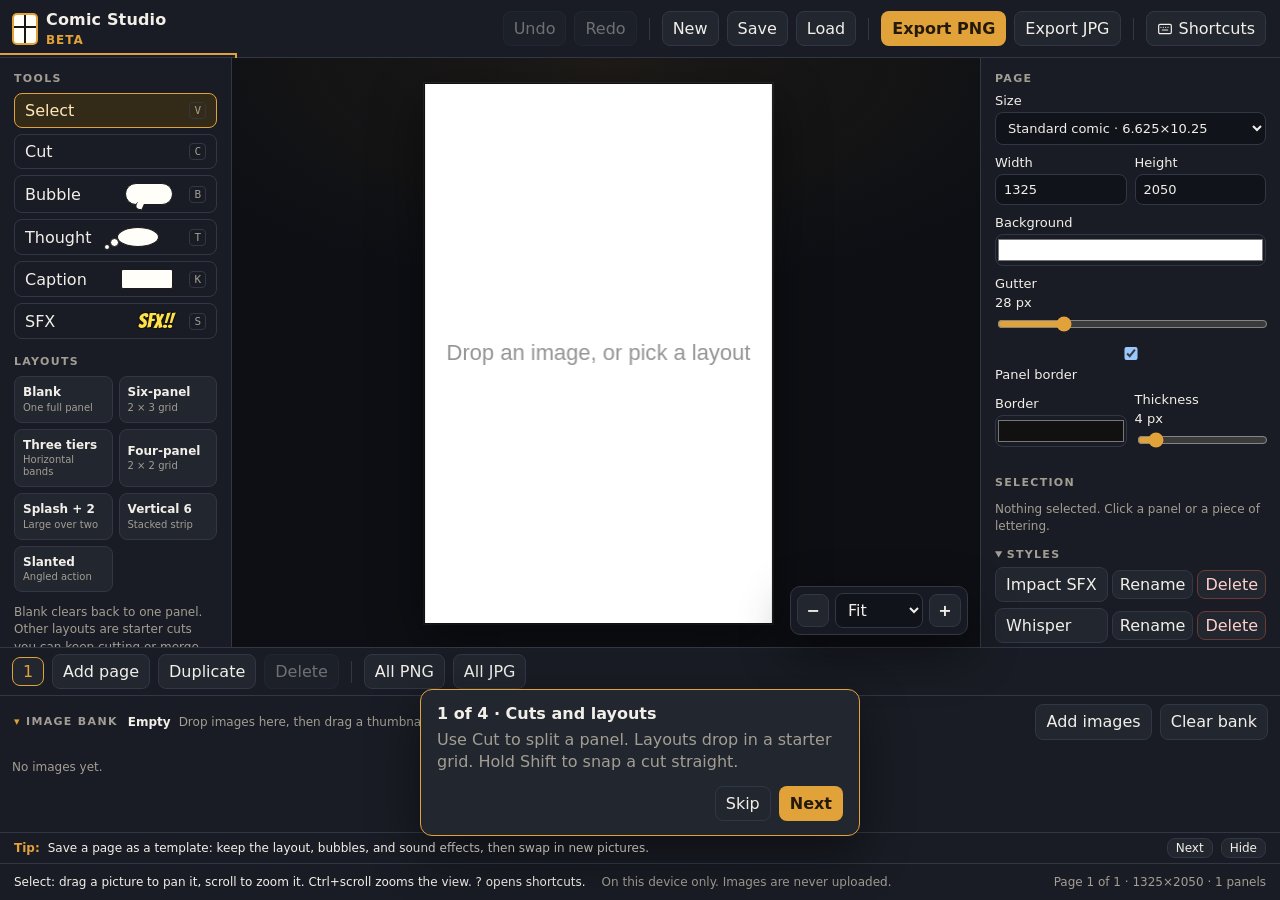
==== comic-studio/index.html @ 29d2e5dd "Keep polyline cuts on the clicked path and edit one segment at a time. Each segment was being extend" ====
<!DOCTYPE html>
<html lang="en">
<head>
<meta charset="utf-8">
<meta name="viewport" content="width=device-width, initial-scale=1">
<meta name="description" content="Comic Studio is a free comic page maker that runs entirely in your browser. Images stay on your device.">
<meta http-equiv="Content-Security-Policy" content="default-src 'none'; script-src 'self'; style-src 'self' 'unsafe-inline'; font-src 'self'; img-src 'self' data: blob:; connect-src https://abacus.jasoncameron.dev; object-src 'none'; base-uri 'none'; form-action 'none'">
<title>Comic Studio</title>
<link rel="icon" href="favicon.svg" type="image/svg+xml">
<link rel="stylesheet" href="css/studio.css">
</head>
<body>
<div id="app">
  <header id="top">
    <div class="brand">
      <span class="mark" aria-hidden="true"></span>
      <div>
        <strong>Comic Studio</strong>
        <em>beta</em>
      </div>
    </div>
    <div class="top-actions">
      <button type="button" id="undo" title="Undo (Ctrl+Z)">Undo</button>
      <button type="button" id="redo" title="Redo (Ctrl+Y)">Redo</button>
      <span class="sep" aria-hidden="true"></span>
      <button type="button" id="new-page" title="New blank page">New</button>
      <button type="button" id="save" title="Save project (Ctrl+S)">Save</button>
      <button type="button" id="load">Load</button>
      <span class="sep" aria-hidden="true"></span>
      <button type="button" id="export-png" class="primary" title="Export this page as PNG">Export PNG</button>
      <button type="button" id="export-jpg" title="Export this page as JPG">Export JPG</button>
      <span class="sep" aria-hidden="true"></span>
      <button type="button" id="shortcuts-open" title="Shortcuts (?)">
        <svg class="key-ico" viewBox="0 0 24 24" width="16" height="16" aria-hidden="true">
          <rect x="2.5" y="5" width="19" height="14" rx="2" fill="none" stroke="currentColor" stroke-width="1.8"></rect>
          <path d="M6 9.5h.01M9.5 9.5h.01M13 9.5h.01M16.5 9.5h.01M8 13.5h8" stroke="currentColor" stroke-width="1.8" stroke-linecap="round"></path>
        </svg>
        Shortcuts
      </button>
    </div>
  </header>
  <div id="workspace">
    <aside id="tools">
      <h2>Tools</h2>
      <button type="button" class="tool" data-tool="select" aria-pressed="true">Select <kbd>V</kbd></button>
      <button type="button" class="tool" data-tool="cut" aria-pressed="false">Cut <kbd>C</kbd></button>
      <button type="button" class="tool" data-tool="bubble" aria-pressed="false">Bubble <span class="tool-preview preview-bubble" aria-hidden="true"></span><kbd>B</kbd></button>
      <button type="button" class="tool" data-tool="thought" aria-pressed="false">Thought <span class="tool-preview preview-thought" aria-hidden="true"></span><kbd>T</kbd></button>
      <button type="button" class="tool" data-tool="caption" aria-pressed="false">Caption <span class="tool-preview preview-caption" aria-hidden="true"></span><kbd>K</kbd></button>
      <button type="button" class="tool" data-tool="sfx" aria-pressed="false">SFX <span class="tool-preview preview-sfx" aria-hidden="true">SFX!!</span><kbd>S</kbd></button>
      <h2>Layouts</h2>
      <div class="layouts" id="layouts"></div>
      <p class="hint">Blank clears back to one panel. Other layouts are starter cuts you can keep cutting or merge. <kbd>Shift</kbd> snaps a cut straight.</p>
    </aside>
    <div id="stage-wrap">
      <main id="stage">
        <div id="view"><canvas id="page" width="800" height="1200" aria-label="Comic page"></canvas></div>
      </main>
      <div id="view-controls" aria-label="View zoom">
        <button type="button" id="view-out" title="Zoom out (−)">−</button>
        <select id="view-zoom" title="View zoom">
          <option value="fit">Fit</option>
          <option value="0.5">50%</option>
          <option value="1">100%</option>
          <option value="2">200%</option>
          <option value="4">400%</option>
        </select>
        <button type="button" id="view-in" title="Zoom in (+)">+</button>
      </div>
    </div>
    <aside id="props">
      <h2>Page</h2>
      <label>Size
        <select id="page-preset"></select>
      </label>
      <div class="row">
        <label>Width <input id="page-w" type="number" min="64" max="8192" step="1"></label>
        <label>Height <input id="page-h" type="number" min="64" max="8192" step="1"></label>
      </div>
      <label>Background <input id="page-bg" type="color" value="#ffffff"></label>
      <label>Gutter <span id="gutter-val"></span>
        <input id="gutter" type="range" min="0" max="120" step="1">
      </label>
      <label class="check"><input id="border-on" type="checkbox" checked> Panel border</label>
      <div class="row">
        <label>Border <input id="border-color" type="color" value="#111111"></label>
        <label>Thickness <span id="border-val"></span>
          <input id="border-width" type="range" min="0" max="40" step="1">
        </label>
      </div>
      <h2>Selection</h2>
      <div id="sel-props"></div>
    </aside>
  </div>
  <div id="pages" aria-label="Pages">
    <div id="page-list"></div>
    <button type="button" id="page-add">Add page</button>
    <button type="button" id="page-dup">Duplicate</button>
    <button type="button" id="page-del">Delete</button>
    <span class="sep" aria-hidden="true"></span>
    <button type="button" id="export-all-png" title="Download every page as PNG in one zip">All PNG</button>
    <button type="button" id="export-all-jpg" title="Download every page as JPG in one zip">All JPG</button>
  </div>
  <section id="bank" aria-label="Image bank">
    <div class="bank-bar">
      <button type="button" id="bank-toggle" aria-expanded="true" aria-controls="bank-tray">Image bank</button>
      <span id="bank-count">Empty</span>
      <span class="bank-note">Drop images here, then drag a thumbnail onto a panel.</span>
      <button type="button" id="bank-add">Add images</button>
      <button type="button" id="bank-clear">Clear bank</button>
    </div>
    <div id="bank-tray"></div>
  </section>
  <footer id="foot">
    <div id="tipbar">
      <span class="tip-k">Tip:</span>
      <span id="tip-text"></span>
      <button type="button" id="tip-next">Next</button>
      <button type="button" id="tip-hide">Hide</button>
    </div>
    <div class="foot-row">
      <span id="status" role="status"></span>
      <span id="privacy">On this device only. Images are never uploaded.</span>
      <span id="meta"></span>
    </div>
  </footer>
</div>
<textarea id="editor" aria-label="Lettering text" spellcheck="false"></textarea>
<input id="file-image" type="file" accept="image/png,image/jpeg,image/webp,.png,.jpg,.jpeg,.webp" hidden>
<input id="file-bank" type="file" accept="image/png,image/jpeg,image/webp,.png,.jpg,.jpeg,.webp" multiple hidden>
<input id="file-project" type="file" accept="application/json,.json" hidden>
<div id="shortcuts" hidden>
  <div class="shortcuts-card" role="dialog" aria-modal="true" aria-labelledby="shortcuts-title">
    <div class="shortcuts-head">
      <h2 id="shortcuts-title">Shortcuts</h2>
      <button type="button" id="shortcuts-close">Close</button>
    </div>
    <p class="hint">View zoom only changes what you see on screen. The page and the exported file stay the same size. A scroll gesture is one undo step.</p>
    <div class="shortcuts-grid">
      <section>
        <h3>Tools</h3>
        <p><kbd>V</kbd> Select</p>
        <p><kbd>C</kbd> Cut</p>
        <p><kbd>B</kbd> Speech bubble</p>
        <p><kbd>T</kbd> Thought bubble</p>
        <p><kbd>K</kbd> Caption</p>
        <p><kbd>S</kbd> Sound effect</p>
        <p><kbd>Shift</kbd> Snap a cut horizontal or vertical</p>
        <p><kbd>Enter</kbd> or double-click finishes a multi-point cut. <kbd>Esc</kbd> cancels it</p>
        <p>In Select, hover a gutter and drag its handles to move a point or pull a midpoint into a new bend. Delete or the × removes just that segment</p>
      </section>
      <section>
        <h3>Image</h3>
        <p><kbd>Scroll</kbd> Zoom the selected picture while the pointer is over it</p>
        <p><kbd>Ctrl</kbd>+<kbd>Scroll</kbd> Zoom that picture toward the pointer</p>
        <p><kbd>Alt</kbd>+<kbd>Scroll</kbd> Rotate 1° per notch</p>
        <p><kbd>Ctrl</kbd>+<kbd>V</kbd> Paste a clipboard image into the selected panel, or into the bank, when that image is newer than a copied element</p>
        <p><kbd>Shift</kbd>+<kbd>Alt</kbd>+<kbd>Scroll</kbd> Rotate in 15° steps</p>
        <p><kbd>Shift</kbd> while dragging the handle snaps to 15°</p>
        <p>Side panel: flip horizontal, flip vertical, turn 90°, reset rotation, reset framing</p>
      </section>
      <section>
        <h3>View</h3>
        <p><kbd>Ctrl</kbd>+<kbd>0</kbd> Fit the page in the window</p>
        <p><kbd>Ctrl</kbd>+<kbd>1</kbd> 100%, actual pixels</p>
        <p><kbd>+</kbd> <kbd>−</kbd> Zoom the view in or out</p>
        <p><kbd>Ctrl</kbd>+<kbd>Scroll</kbd> Zoom the view toward the pointer, unless the pointer is over the selected picture or lettering</p>
        <p>Corner menu: Fit, 50%, 100%, 200%, 400%</p>
        <p><kbd>Space</kbd>+drag Pan</p>
        <p>Middle-mouse drag Pan</p>
        <p><kbd>Scroll</kbd> Scroll the page, except over the selected picture</p>
      </section>
      <section>
        <h3>Pages</h3>
        <p>The strip under the page switches pages. Each page has its own layout, pictures, and lettering</p>
        <p>Add page, Duplicate, and Delete are on that strip. Drag a number to reorder</p>
        <p>Export PNG and Export JPG save the page you are looking at. All PNG and All JPG download every page in one zip</p>
        <p>The image bank and saved styles are shared. Copy and paste works from one page to another</p>
      </section>
      <section>
        <h3>Lettering</h3>
        <p>Drag to move. Double-click to edit. Drag handles to resize, rotate, or move a tail</p>
        <p><kbd>Ctrl</kbd>+<kbd>Scroll</kbd> Resize the selected lettering</p>
        <p><kbd>Alt</kbd>+<kbd>Scroll</kbd> Rotate it 1° (Shift snaps to 15°)</p>
        <p>Warp in the side panel: Arc, Wave, or Bulge, plus a strength slider</p>
        <p><kbd>Alt</kbd>+drag a corner skews the words. <kbd>Ctrl</kbd>+drag a corner bends them in perspective</p>
        <p><kbd>Delete</kbd> Remove it</p>
        <p>Save style keeps the look. One click applies it, or places a new item</p>
      </section>
      <section>
        <h3>Editing</h3>
        <p><kbd>Ctrl</kbd>+<kbd>C</kbd> Copy the selected lettering or picture</p>
        <p><kbd>Ctrl</kbd>+<kbd>X</kbd> Cut the selection</p>
        <p><kbd>Ctrl</kbd>+<kbd>V</kbd> Paste it, offset a little more each time</p>
        <p><kbd>Ctrl</kbd>+<kbd>D</kbd> Duplicate the selection</p>
        <p><kbd>Ctrl</kbd>+<kbd>Z</kbd> Undo</p>
        <p><kbd>Ctrl</kbd>+<kbd>Y</kbd> or <kbd>Ctrl</kbd>+<kbd>Shift</kbd>+<kbd>Z</kbd> Redo</p>
        <p><kbd>Delete</kbd> or <kbd>Backspace</kbd> Delete the selection</p>
        <p><kbd>Ctrl</kbd>+<kbd>S</kbd> Save the project</p>
        <p><kbd>Esc</kbd> Close this panel, cancel a cut, or return to Select</p>
        <p><kbd>?</kbd> Open this panel</p>
      </section>
    </div>
    <div class="shortcuts-actions">
      <button type="button" id="tips-show">Show tips</button>
      <button type="button" id="tour-replay">Replay the intro tour</button>
    </div>
  </div>
</div>
<div id="tour" hidden>
  <div class="tour-card" role="dialog" aria-labelledby="tour-title">
    <p id="tour-title"></p>
    <p id="tour-body"></p>
    <div class="tour-actions">
      <button type="button" id="tour-skip">Skip</button>
      <button type="button" id="tour-next" class="primary">Next</button>
    </div>
  </div>
</div>
<div id="confirm" hidden>
  <div class="confirm-card" role="dialog" aria-modal="true" aria-labelledby="confirm-title">
    <h2 id="confirm-title"></h2>
    <p id="confirm-body"></p>
    <div class="confirm-actions">
      <button type="button" id="confirm-cancel">Cancel</button>
      <button type="button" id="confirm-alt" hidden>Clear bank</button>
      <button type="button" id="confirm-ok" class="primary">OK</button>
    </div>
  </div>
</div>
<script src="js/geometry.js"></script>
<script src="js/document.js"></script>
<script src="js/render.js"></script>
<script src="js/main.js"></script>
<script src="../js/analytics.js"></script>
</body>
</html>
---- comic-studio/css/studio.css ----
@font-face {
  font-family: "Comic Neue";
  src: url("../fonts/comic-neue/ComicNeue-Regular.ttf") format("truetype");
  font-weight: 400;
  font-style: normal;
  font-display: swap;
}
@font-face {
  font-family: "Comic Neue";
  src: url("../fonts/comic-neue/ComicNeue-Bold.ttf") format("truetype");
  font-weight: 700;
  font-style: normal;
  font-display: swap;
}
@font-face {
  font-family: "Comic Neue";
  src: url("../fonts/comic-neue/ComicNeue-Italic.ttf") format("truetype");
  font-weight: 400;
  font-style: italic;
  font-display: swap;
}
@font-face {
  font-family: "Bangers";
  src: url("../fonts/bangers/Bangers-Regular.ttf") format("truetype");
  font-weight: 400;
  font-style: normal;
  font-display: swap;
}
@font-face {
  font-family: "Lilita One";
  src: url("../fonts/lilita-one/LilitaOne-Regular.ttf") format("truetype");
  font-weight: 400;
  font-style: normal;
  font-display: swap;
}
@font-face {
  font-family: "Anton";
  src: url("../fonts/anton/Anton-Regular.ttf") format("truetype");
  font-weight: 400;
  font-style: normal;
  font-display: swap;
}
@font-face {
  font-family: "Bungee";
  src: url("../fonts/bungee/Bungee-Regular.ttf") format("truetype");
  font-weight: 400;
  font-style: normal;
  font-display: swap;
}
@font-face {
  font-family: "Titan One";
  src: url("../fonts/titan-one/TitanOne-Regular.ttf") format("truetype");
  font-weight: 400;
  font-style: normal;
  font-display: swap;
}
@font-face {
  font-family: "Alfa Slab One";
  src: url("../fonts/alfa-slab-one/AlfaSlabOne-Regular.ttf") format("truetype");
  font-weight: 400;
  font-style: normal;
  font-display: swap;
}
@font-face {
  font-family: "Shrikhand";
  src: url("../fonts/shrikhand/Shrikhand-Regular.ttf") format("truetype");
  font-weight: 400;
  font-style: normal;
  font-display: swap;
}
@font-face {
  font-family: "Creepster";
  src: url("../fonts/creepster/Creepster-Regular.ttf") format("truetype");
  font-weight: 400;
  font-style: normal;
  font-display: swap;
}
@font-face {
  font-family: "Patrick Hand";
  src: url("../fonts/patrick-hand/PatrickHand-Regular.ttf") format("truetype");
  font-weight: 400;
  font-style: normal;
  font-display: swap;
}
@font-face {
  font-family: "Kalam";
  src: url("../fonts/kalam/Kalam-Regular.ttf") format("truetype");
  font-weight: 400;
  font-style: normal;
  font-display: swap;
}

:root {
  --bg: #12141a;
  --rail: #191c24;
  --rail-2: #21262f;
  --line: #313744;
  --text: #f2efe8;
  --muted: #a39e93;
  --accent: #e2a23a;
  --accent-ink: #241a09;
  --blue: #8eb6ff;
  --danger: #e36b5d;
  --shadow: 0 18px 50px rgba(0, 0, 0, 0.45);
  font-family: "Segoe UI", system-ui, sans-serif;
  color: var(--text);
  background: var(--bg);
  color-scheme: dark;
}

* { box-sizing: border-box; }
html, body { height: 100%; margin: 0; }
body { overflow: hidden; }
button, input, select, textarea { font: inherit; color: inherit; }
button { cursor: pointer; }
[hidden] { display: none !important; }

#app {
  height: 100%;
  min-width: 980px;
  display: grid;
  grid-template-rows: 58px minmax(0, 1fr) auto auto auto;
}

#top, #tools, #props, #status {
  background: var(--rail);
}

#top {
  display: flex;
  align-items: center;
  gap: 16px;
  padding: 0 14px;
  border-bottom: 1px solid var(--line);
}
.brand { display: flex; align-items: center; gap: 10px; }
.mark {
  width: 22px;
  height: 28px;
  border-radius: 3px;
  background:
    linear-gradient(#171717, #171717) 50% 0 / 2px 100% no-repeat,
    linear-gradient(#171717, #171717) 0 46% / 100% 2px no-repeat,
    #fffef8;
  box-shadow: 0 0 0 2px var(--accent);
}
.brand strong { display: block; font-size: 16px; letter-spacing: 0.01em; }
.brand em { font-style: normal; color: var(--accent); font-size: 12px; font-weight: 700; letter-spacing: 0.08em; text-transform: uppercase; }
.top-actions { margin-left: auto; display: flex; align-items: center; gap: 8px; }
#shortcuts-open { display: inline-flex; align-items: center; gap: 6px; flex: 0 0 auto; }
.key-ico { display: block; }
.sep { width: 1px; height: 22px; background: var(--line); margin: 0 4px; }

button, .file-btn {
  background: var(--rail-2);
  border: 1px solid var(--line);
  border-radius: 8px;
  padding: 7px 10px;
  line-height: 1.2;
}
button:hover, .tool:hover { border-color: #4a5366; }
button:focus-visible, .tool:focus-visible, select:focus-visible, input:focus-visible, textarea:focus-visible {
  outline: 2px solid var(--accent);
  outline-offset: 2px;
}
button:disabled { opacity: 0.4; cursor: default; }
button.primary { background: var(--accent); color: var(--accent-ink); border-color: transparent; font-weight: 700; }
button.danger { color: #ffd0cb; border-color: #6a3a36; }

#workspace {
  display: grid;
  grid-template-columns: 232px minmax(0, 1fr) 300px;
  min-height: 0;
}
#tools, #props {
  overflow: auto;
  padding: 14px;
  border-right: 1px solid var(--line);
}
#props { border-right: 0; border-left: 1px solid var(--line); }
h2 {
  margin: 16px 0 8px;
  font-size: 11px;
  letter-spacing: 0.12em;
  text-transform: uppercase;
  color: var(--muted);
  font-weight: 700;
}
#tools h2:first-child, #props h2:first-child { margin-top: 0; }

.tool {
  width: 100%;
  display: flex;
  align-items: center;
  gap: 8px;
  text-align: left;
  margin-bottom: 6px;
  background: transparent;
}
.tool .ico { width: 1.4rem; text-align: center; color: var(--accent); font-weight: 700; }
.tool kbd, .hint kbd {
  margin-left: auto;
  font: 11px ui-monospace, monospace;
  color: var(--muted);
  border: 1px solid var(--line);
  border-radius: 4px;
  padding: 1px 4px;
}
.tool-preview { margin-left: auto; flex: 0 0 auto; position: relative; }
.tool-preview + kbd { margin-left: 8px; }
.preview-bubble, .preview-thought, .preview-caption {
  background: #fffef8;
  border: 1.5px solid #1b1b1b;
  box-sizing: border-box;
}
.preview-bubble {
  width: 48px;
  height: 22px;
  border-radius: 11px;
}
.preview-bubble::after {
  content: "";
  position: absolute;
  left: 9px;
  bottom: -6px;
  width: 7px;
  height: 7px;
  background: #fffef8;
  border-left: 1.5px solid #1b1b1b;
  border-bottom: 1.5px solid #1b1b1b;
  transform: skewX(-24deg);
  border-bottom-left-radius: 6px;
}
.preview-thought {
  width: 42px;
  height: 20px;
  border-radius: 50%;
  margin-right: 14px;
}
.preview-thought::before, .preview-thought::after {
  content: "";
  position: absolute;
  background: #fffef8;
  border: 1.5px solid #1b1b1b;
  border-radius: 50%;
}
.preview-thought::before { width: 7px; height: 7px; left: -8px; bottom: -1px; }
.preview-thought::after { width: 4px; height: 4px; left: -14px; bottom: -4px; }
.preview-caption { width: 52px; height: 20px; border-radius: 2px; }
.preview-sfx {
  font-family: "Bangers", sans-serif;
  font-size: 20px;
  line-height: 1;
  color: #ffe14a;
  text-shadow: -1px -1px 0 #141414, 1px -1px 0 #141414, -1px 1px 0 #141414, 1px 1px 0 #141414, 0 1px 0 #141414;
}
.tool[aria-pressed="true"] {
  background: #342a18;
  border-color: var(--accent);
  color: #ffe7b8;
}

.layouts { display: grid; grid-template-columns: 1fr 1fr; gap: 6px; }
.layouts button { text-align: left; padding: 8px; font-size: 12px; font-weight: 700; }
.layouts button small { display: block; font-weight: 500; color: var(--muted); margin-top: 2px; }
.hint { color: var(--muted); font-size: 12px; line-height: 1.45; margin: 12px 0 0; }

#stage-wrap {
  position: relative;
  min-width: 0;
  min-height: 0;
}
#stage {
  position: absolute;
  inset: 0;
  overflow: auto;
  scrollbar-gutter: stable;
  background:
    radial-gradient(900px 420px at 50% 0%, rgba(226, 162, 58, 0.08), transparent 55%),
    #0d0f14;
}
#view { position: relative; }
#page {
  position: absolute;
  display: block;
  background: #fff;
  box-shadow: var(--shadow), 0 0 0 1px rgba(255, 255, 255, 0.06);
  touch-action: none;
}
#stage.space #page { cursor: grab; }
#stage.panning #page { cursor: grabbing; }
#view-controls {
  position: absolute;
  right: 12px;
  bottom: 12px;
  z-index: 4;
  display: flex;
  align-items: center;
  gap: 6px;
  padding: 6px;
  border: 1px solid var(--line);
  border-radius: 10px;
  background: rgba(25, 28, 36, 0.94);
  box-shadow: var(--shadow);
}
#view-controls button { min-width: 32px; padding: 6px 8px; font-weight: 700; }
#view-zoom {
  width: auto;
  min-width: 5.5rem;
  background: #101319;
  border: 1px solid var(--line);
  border-radius: 8px;
  padding: 6px 8px;
}

#props label, .field {
  display: grid;
  gap: 4px;
  margin: 0 0 10px;
  font-size: 13px;
}
.row { display: flex; gap: 8px; align-items: center; }
.row > * { flex: 1; }
input[type="number"], select, textarea {
  width: 100%;
  background: #101319;
  border: 1px solid var(--line);
  border-radius: 8px;
  padding: 7px 8px;
}
textarea { min-height: 72px; resize: vertical; }
input[type="range"] { width: 100%; accent-color: var(--accent); }
input[type="color"] { width: 100%; height: 32px; padding: 0; border: 1px solid var(--line); background: transparent; border-radius: 8px; }
.check { display: flex; align-items: center; gap: 8px; }
.prop-actions { display: flex; flex-wrap: wrap; gap: 6px; margin-top: 8px; }
.prop-actions button { flex: 1 1 46%; }
label .deg { display: flex; align-items: center; gap: 4px; }
label .deg input { width: 5.5rem; }

#foot {
  display: flex;
  flex-direction: column;
  border-top: 1px solid var(--line);
  background: var(--rail);
  color: var(--muted);
  font-size: 12px;
}
.foot-row {
  display: flex;
  align-items: center;
  gap: 16px;
  min-height: 36px;
  padding: 0 14px;
}
#tipbar {
  display: flex;
  align-items: center;
  gap: 8px;
  padding: 5px 14px;
  border-bottom: 1px solid var(--line);
  color: var(--text);
}
#tipbar .tip-k { color: var(--accent); font-weight: 700; }
#tip-text { flex: 1; min-width: 0; }
#tipbar button { padding: 2px 8px; font-size: 12px; }
.styles-block { margin-top: 12px; }
.styles-block summary {
  cursor: pointer;
  font-size: 11px;
  letter-spacing: 0.12em;
  text-transform: uppercase;
  color: var(--muted);
  font-weight: 700;
}
.style-save, .style-row { display: flex; gap: 4px; align-items: center; margin-top: 6px; }
.style-save input, .style-row input { flex: 1; min-width: 0; }
.style-row .style-apply { flex: 1; text-align: left; }
.style-row .mini { flex: 0 0 auto; padding: 4px 7px; }
.tour-target { outline: 2px solid var(--accent); outline-offset: 3px; }
#tour {
  position: fixed;
  z-index: 40;
  left: 50%;
  bottom: 64px;
  transform: translateX(-50%);
  width: min(440px, calc(100% - 32px));
}
.tour-card {
  background: #21262f;
  border: 1px solid var(--accent);
  border-radius: 12px;
  padding: 14px 16px;
  box-shadow: var(--shadow);
}
#tour-title { margin: 0 0 6px; font-weight: 700; }
#tour-body { margin: 0 0 12px; color: var(--muted); line-height: 1.4; }
.tour-actions, .shortcuts-actions { display: flex; gap: 8px; justify-content: flex-end; }
.shortcuts-actions { margin-top: 8px; }
#status { color: var(--text); overflow: hidden; text-overflow: ellipsis; white-space: nowrap; }
#privacy { margin-right: auto; }
#meta { color: var(--muted); white-space: nowrap; }

#editor {
  display: none;
  position: fixed;
  z-index: 5;
  margin: 0;
  padding: 8px;
  border: 2px solid var(--accent);
  border-radius: 10px;
  background: rgba(255, 253, 246, 0.96);
  color: #1b1b1b;
  resize: none;
  box-shadow: var(--shadow);
}
#editor.show { display: block; }

#pages {
  display: flex;
  align-items: center;
  gap: 8px;
  padding: 6px 12px;
  background: var(--rail);
  border-top: 1px solid var(--line);
  overflow: auto;
}
#page-list { display: flex; gap: 4px; }
.page-chip {
  min-width: 32px;
  padding: 4px 8px;
}
.page-chip[aria-current="true"] {
  border-color: var(--accent);
  color: var(--accent);
}
#bank {
  background: var(--rail);
  border-top: 1px solid var(--line);
  min-width: 0;
}
.bank-bar {
  display: flex;
  align-items: center;
  gap: 8px;
  padding: 8px 12px 0;
}
#bank.collapsed .bank-bar { padding-bottom: 8px; }
#bank-toggle {
  background: transparent;
  border: 0;
  padding: 4px 2px;
  font-size: 11px;
  font-weight: 700;
  letter-spacing: 0.12em;
  text-transform: uppercase;
  color: var(--muted);
}
#bank-toggle::before {
  content: "▾ ";
  color: var(--accent);
}
#bank.collapsed #bank-toggle::before { content: "▸ "; }
#bank-count { color: var(--text); font-size: 12px; font-weight: 700; }
.bank-note { color: var(--muted); font-size: 12px; margin-right: auto; }
#bank-tray {
  display: flex;
  gap: 8px;
  overflow-x: auto;
  padding: 8px 12px 12px;
  min-height: 92px;
}
#bank.collapsed #bank-tray { display: none; }
#bank-tray.hot { outline: 2px dashed var(--accent); outline-offset: -6px; }
.bank-card {
  position: relative;
  flex: 0 0 92px;
  width: 92px;
  border: 1px solid var(--line);
  border-radius: 8px;
  background: #101319;
  padding: 4px;
  cursor: grab;
}
.bank-card img {
  display: block;
  width: 100%;
  height: 64px;
  object-fit: cover;
  border-radius: 4px;
  background: #fff;
  pointer-events: none;
}
.bank-name {
  display: block;
  margin-top: 4px;
  font-size: 11px;
  color: var(--muted);
  white-space: nowrap;
  overflow: hidden;
  text-overflow: ellipsis;
}
.bank-used {
  position: absolute;
  left: 8px;
  top: 8px;
  background: var(--accent);
  color: var(--accent-ink);
  font-size: 10px;
  font-weight: 700;
  letter-spacing: 0.04em;
  text-transform: uppercase;
  border-radius: 999px;
  padding: 1px 6px;
}
.bank-x {
  position: absolute;
  top: 6px;
  right: 6px;
  width: 22px;
  height: 22px;
  padding: 0;
  border-radius: 999px;
  opacity: 0;
  background: #1b1e27;
}
.bank-card:hover .bank-x,
.bank-card:focus-within .bank-x { opacity: 1; }

#confirm {
  position: fixed;
  inset: 0;
  z-index: 30;
  background: rgba(0, 0, 0, 0.55);
  display: flex;
  align-items: center;
  justify-content: center;
  padding: 16px;
}
.confirm-card {
  width: min(440px, 100%);
  background: var(--rail);
  border: 1px solid var(--line);
  border-radius: 14px;
  padding: 18px;
  box-shadow: var(--shadow);
}
.confirm-card h2 {
  margin: 0 0 8px;
  font-size: 18px;
  letter-spacing: 0;
  text-transform: none;
  color: var(--text);
}
.confirm-card p { margin: 0; color: var(--text); line-height: 1.45; }
.confirm-actions { display: flex; justify-content: flex-end; gap: 8px; margin-top: 16px; }

#shortcuts {
  position: fixed;
  inset: 0;
  z-index: 25;
  background: rgba(0, 0, 0, 0.55);
  display: flex;
  align-items: center;
  justify-content: center;
  padding: 20px;
}
.shortcuts-card {
  width: min(880px, 100%);
  max-height: min(82vh, 760px);
  overflow: auto;
  background: var(--rail);
  border: 1px solid var(--line);
  border-radius: 14px;
  padding: 18px 18px 10px;
  box-shadow: var(--shadow);
}
.shortcuts-head { display: flex; align-items: center; gap: 12px; }
.shortcuts-head h2 {
  margin: 0;
  font-size: 18px;
  letter-spacing: 0;
  text-transform: none;
  color: var(--text);
}
.shortcuts-head button { margin-left: auto; }
.shortcuts-card > .hint { margin: 10px 0 0; }
.shortcuts-grid {
  display: grid;
  grid-template-columns: 1fr 1fr;
  gap: 4px 28px;
  margin-top: 12px;
}
.shortcuts-grid section { margin: 0 0 12px; }
.shortcuts-grid h3 {
  margin: 8px 0;
  font-size: 11px;
  letter-spacing: 0.12em;
  text-transform: uppercase;
  color: var(--accent);
}
.shortcuts-grid p { margin: 0 0 6px; font-size: 13px; line-height: 1.4; }
.shortcuts-grid kbd, .hint kbd {
  font: 11px ui-monospace, monospace;
  color: var(--text);
  border: 1px solid var(--line);
  border-radius: 4px;
  padding: 1px 4px;
  background: #101319;
}
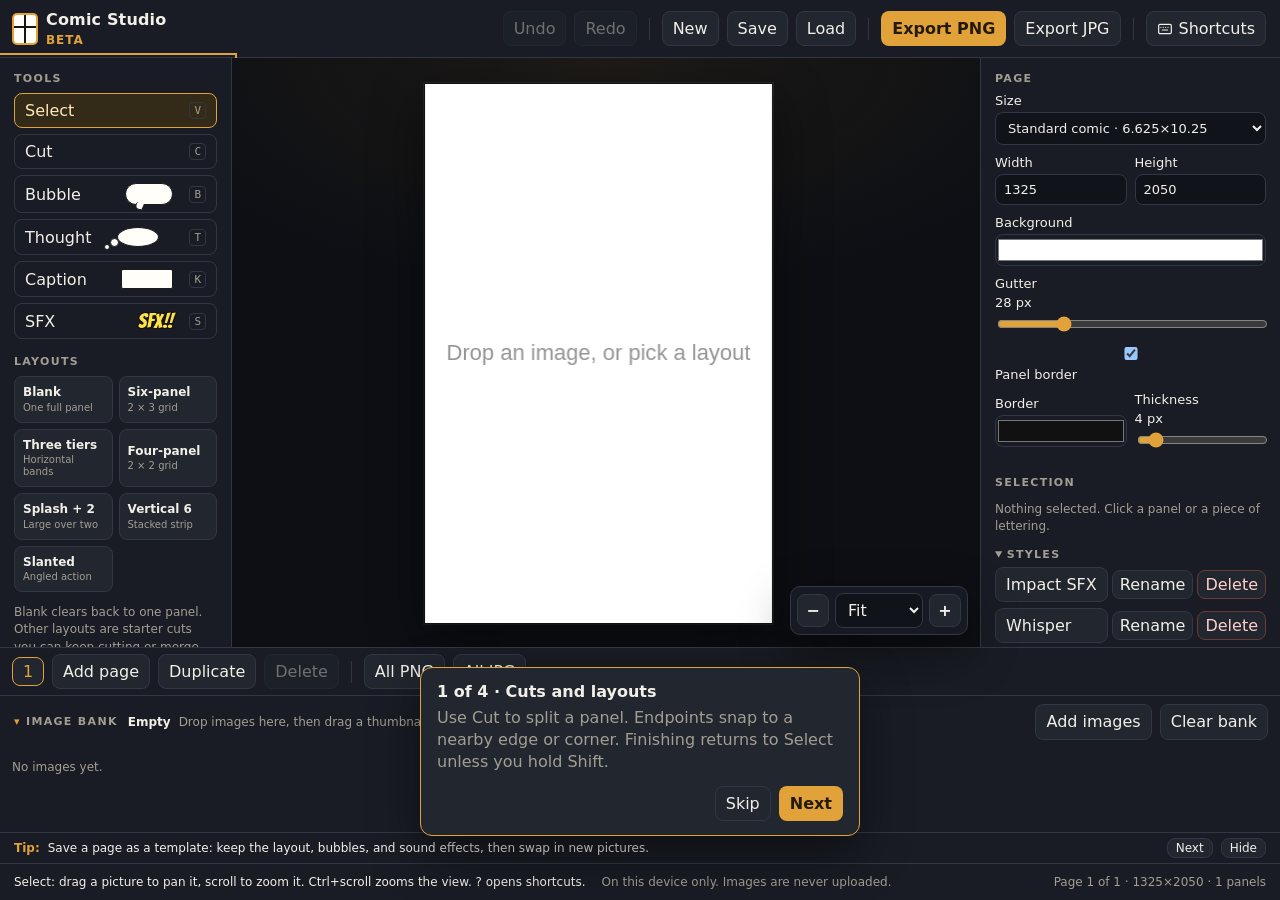
==== commit 1d47bd8e: "Snap cut ends onto nearby edges and return to Select. Endpoints snap from about 28 screen pixels, an" ====
--- a/comic-studio/index.html
+++ b/comic-studio/index.html
@@ -146,7 +146,8 @@
         <p><kbd>K</kbd> Caption</p>
         <p><kbd>S</kbd> Sound effect</p>
         <p><kbd>Shift</kbd> Snap a cut horizontal or vertical</p>
-        <p><kbd>Enter</kbd> or double-click finishes a multi-point cut. <kbd>Esc</kbd> cancels it</p>
+        <p><kbd>Enter</kbd> or double-click finishes a cut and returns to Select. Hold <kbd>Shift</kbd> to keep cutting</p>
+        <p><kbd>Esc</kbd> cancels a cut, or clears the selection</p>
         <p>In Select, hover a gutter and drag its handles to move a point or pull a midpoint into a new bend. Delete or the × removes just that segment</p>
       </section>
       <section>
@@ -197,7 +198,7 @@
         <p><kbd>Ctrl</kbd>+<kbd>Y</kbd> or <kbd>Ctrl</kbd>+<kbd>Shift</kbd>+<kbd>Z</kbd> Redo</p>
         <p><kbd>Delete</kbd> or <kbd>Backspace</kbd> Delete the selection</p>
         <p><kbd>Ctrl</kbd>+<kbd>S</kbd> Save the project</p>
-        <p><kbd>Esc</kbd> Close this panel, cancel a cut, or return to Select</p>
+        <p><kbd>Esc</kbd> Close this panel, cancel a cut, clear the selection, or return to Select</p>
         <p><kbd>?</kbd> Open this panel</p>
       </section>
     </div>
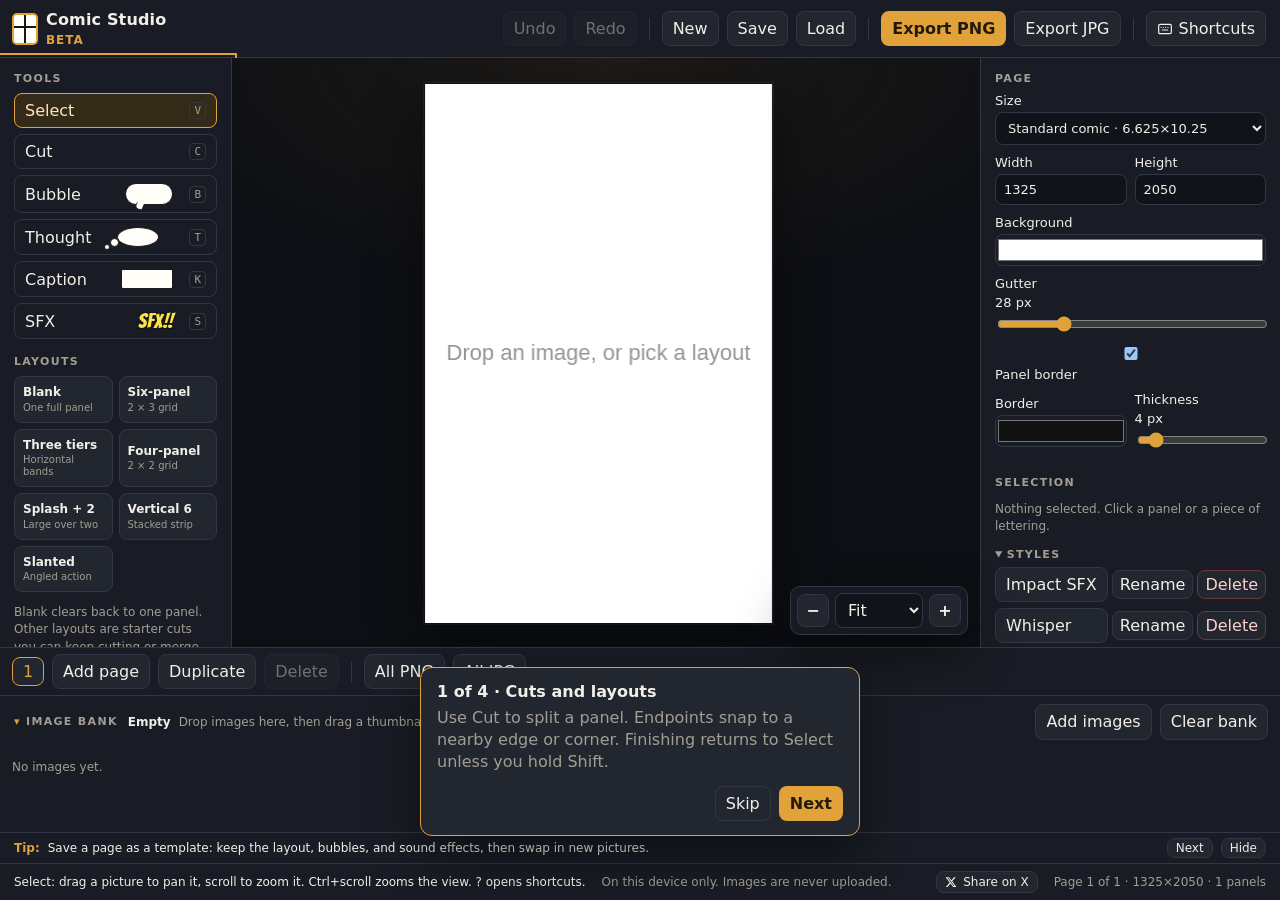
==== commit c256251a: "Add an X share action and a preview card for Comic Studio. Share on X opens the post composer with a" ====
--- a/comic-studio/index.html
+++ b/comic-studio/index.html
@@ -4,6 +4,24 @@
 <meta charset="utf-8">
 <meta name="viewport" content="width=device-width, initial-scale=1">
 <meta name="description" content="Comic Studio is a free comic page maker that runs entirely in your browser. Images stay on your device.">
+<link rel="canonical" href="https://beskartooth.github.io/comic-studio/">
+<meta property="og:type" content="website">
+<meta property="og:site_name" content="Besky Art">
+<meta property="og:title" content="Comic Studio">
+<meta property="og:description" content="Free comic page maker that runs in your browser. Pictures stay on your device.">
+<meta property="og:url" content="https://beskartooth.github.io/comic-studio/">
+<meta property="og:image" content="https://beskartooth.github.io/comic-studio/og-image.png?v=1">
+<meta property="og:image:width" content="1200">
+<meta property="og:image:height" content="630">
+<meta property="og:image:type" content="image/png">
+<meta property="og:image:alt" content="Comic Studio: a cream comic page with panels, a speech bubble, and sound-effect lettering.">
+<meta name="twitter:card" content="summary_large_image">
+<meta name="twitter:site" content="@ToothBeskar">
+<meta name="twitter:creator" content="@ToothBeskar">
+<meta name="twitter:title" content="Comic Studio">
+<meta name="twitter:description" content="Free comic page maker that runs in your browser. Pictures stay on your device.">
+<meta name="twitter:image" content="https://beskartooth.github.io/comic-studio/og-image.png?v=1">
+<meta name="twitter:image:alt" content="Comic Studio: a cream comic page with panels, a speech bubble, and sound-effect lettering.">
 <meta http-equiv="Content-Security-Policy" content="default-src 'none'; script-src 'self'; style-src 'self' 'unsafe-inline'; font-src 'self'; img-src 'self' data: blob:; connect-src https://abacus.jasoncameron.dev; object-src 'none'; base-uri 'none'; form-action 'none'">
 <title>Comic Studio</title>
 <link rel="icon" href="favicon.svg" type="image/svg+xml">
@@ -121,6 +139,10 @@
     <div class="foot-row">
       <span id="status" role="status"></span>
       <span id="privacy">On this device only. Images are never uploaded.</span>
+      <a class="share-x" id="share-x" href="https://x.com/intent/tweet?text=Made%20a%20comic%20page%20in%20the%20browser.%20Pictures%20stay%20on%20your%20device.&amp;url=https%3A%2F%2Fbeskartooth.github.io%2Fcomic-studio%2F&amp;hashtags=MadeWithComicStudio" target="_blank" rel="noopener noreferrer" aria-label="Share Comic Studio on X (opens in a new tab)">
+        <svg viewBox="0 0 24 24" width="12" height="12" aria-hidden="true" focusable="false"><path fill="currentColor" d="M18.244 2.25h3.308l-7.227 8.26 8.502 11.24H16.17l-5.214-6.817L4.99 21.75H1.68l7.73-8.835L1.254 2.25H8.08l4.713 6.231zm-1.161 17.52h1.833L7.084 4.126H5.117z"/></svg>
+        Share on X
+      </a>
       <span id="meta"></span>
     </div>
   </footer>
--- a/comic-studio/css/studio.css
+++ b/comic-studio/css/studio.css
@@ -22,6 +22,27 @@
 @font-face {
   font-family: "Bangers";
   src: url("../fonts/bangers/Bangers-Regular.ttf") format("truetype");
+  font-weight: 400;
+  font-style: normal;
+  font-display: swap;
+}
+@font-face {
+  font-family: "Knewave";
+  src: url("../fonts/knewave/Knewave-Regular.ttf") format("truetype");
+  font-weight: 400;
+  font-style: normal;
+  font-display: swap;
+}
+@font-face {
+  font-family: "Boogaloo";
+  src: url("../fonts/boogaloo/Boogaloo-Regular.ttf") format("truetype");
+  font-weight: 400;
+  font-style: normal;
+  font-display: swap;
+}
+@font-face {
+  font-family: "Sigmar One";
+  src: url("../fonts/sigmar-one/SigmarOne-Regular.ttf") format("truetype");
   font-weight: 400;
   font-style: normal;
   font-display: swap;
@@ -398,6 +419,20 @@
 .shortcuts-actions { margin-top: 8px; }
 #status { color: var(--text); overflow: hidden; text-overflow: ellipsis; white-space: nowrap; }
 #privacy { margin-right: auto; }
+.share-x {
+  display: inline-flex;
+  align-items: center;
+  gap: 6px;
+  color: var(--text);
+  text-decoration: none;
+  background: var(--rail-2);
+  border: 1px solid var(--line);
+  border-radius: 8px;
+  padding: 3px 8px;
+  white-space: nowrap;
+}
+.share-x:hover { border-color: #4a5366; }
+.share-x:focus-visible { outline: 2px solid var(--accent); outline-offset: 2px; }
 #meta { color: var(--muted); white-space: nowrap; }
 
 #editor {
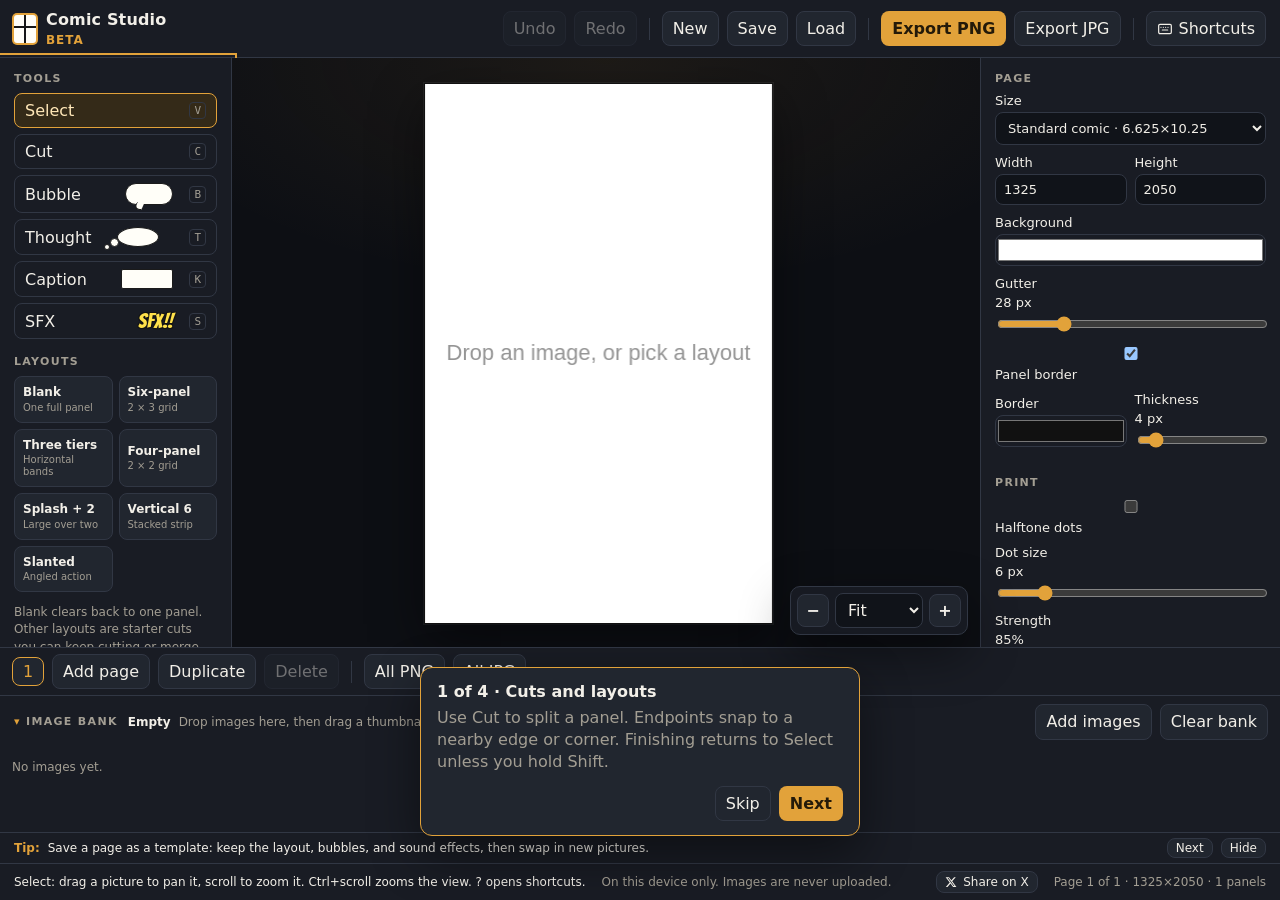
==== commit d323ff4f: "Add a Ben-Day halftone screen for panel pictures. Dot size and strength control a CMYK print screen " ====
--- a/comic-studio/index.html
+++ b/comic-studio/index.html
@@ -106,6 +106,15 @@
           <input id="border-width" type="range" min="0" max="40" step="1">
         </label>
       </div>
+      <h2>Print</h2>
+      <label class="check"><input id="dots-on" type="checkbox"> Halftone dots</label>
+      <label>Dot size <span id="dots-size-val"></span>
+        <input id="dots-size" type="range" min="3" max="22" step="1" value="6">
+      </label>
+      <label>Strength <span id="dots-strength-val"></span>
+        <input id="dots-strength" type="range" min="0" max="100" step="1" value="85">
+      </label>
+      <p class="hint">Color Ben-Day screen on the pictures. Dot size follows the tone. Gutters, borders, and lettering stay solid.</p>
       <h2>Selection</h2>
       <div id="sel-props"></div>
     </aside>
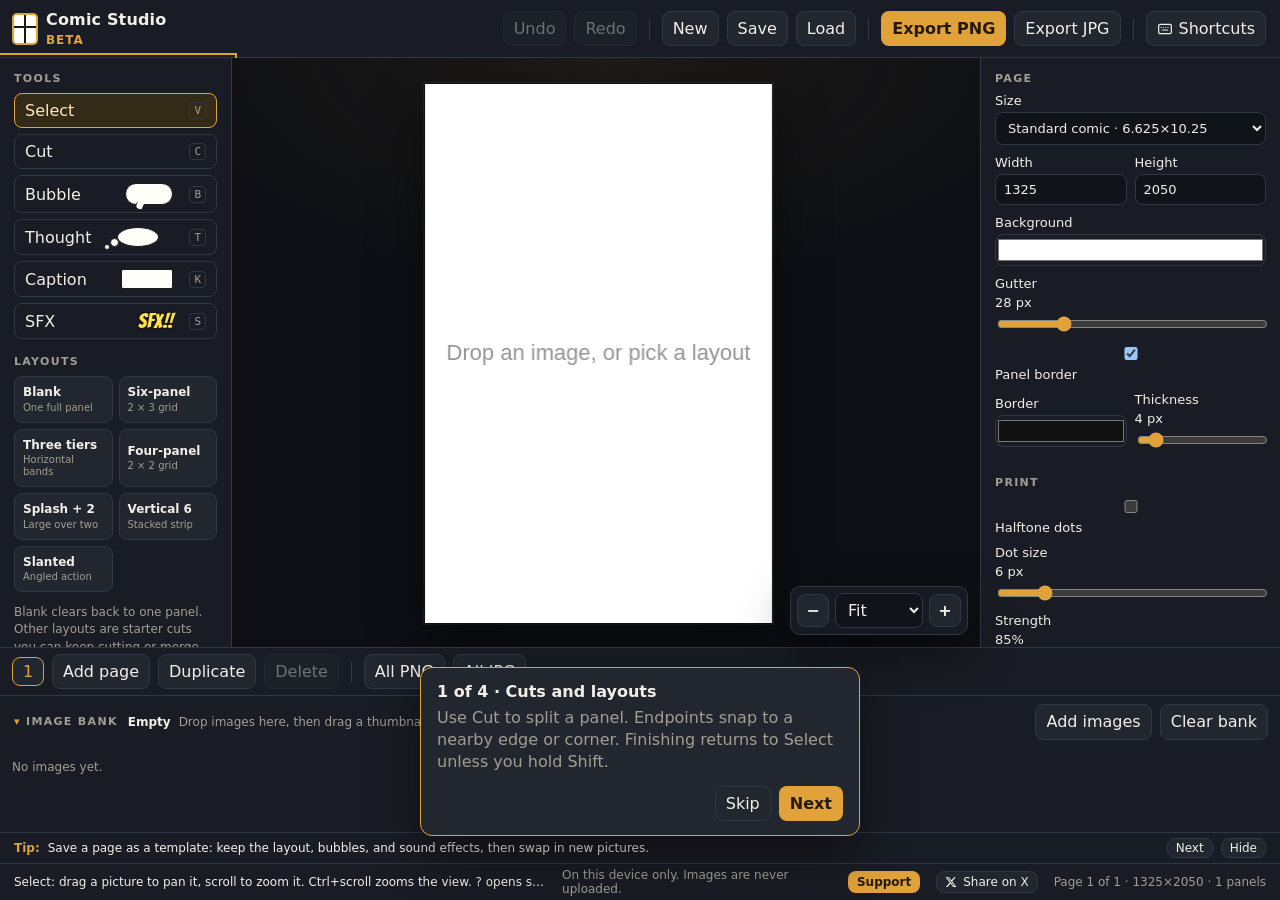
==== commit 69607318: "Add a Support link to Besky’s Ko-fi page. The footer button opens https://ko-fi.com/beskyart in a ne" ====
--- a/comic-studio/index.html
+++ b/comic-studio/index.html
@@ -148,6 +148,7 @@
     <div class="foot-row">
       <span id="status" role="status"></span>
       <span id="privacy">On this device only. Images are never uploaded.</span>
+      <a class="share-x support-link" id="support" href="https://ko-fi.com/beskyart" target="_blank" rel="noopener noreferrer" aria-label="Support Besky on Ko-fi (opens in a new tab)">Support</a>
       <a class="share-x" id="share-x" href="https://x.com/intent/tweet?text=Made%20a%20comic%20page%20in%20the%20browser.%20Pictures%20stay%20on%20your%20device.&amp;url=https%3A%2F%2Fbeskartooth.github.io%2Fcomic-studio%2F&amp;hashtags=MadeWithComicStudio" target="_blank" rel="noopener noreferrer" aria-label="Share Comic Studio on X (opens in a new tab)">
         <svg viewBox="0 0 24 24" width="12" height="12" aria-hidden="true" focusable="false"><path fill="currentColor" d="M18.244 2.25h3.308l-7.227 8.26 8.502 11.24H16.17l-5.214-6.817L4.99 21.75H1.68l7.73-8.835L1.254 2.25H8.08l4.713 6.231zm-1.161 17.52h1.833L7.084 4.126H5.117z"/></svg>
         Share on X
--- a/comic-studio/css/studio.css
+++ b/comic-studio/css/studio.css
@@ -433,6 +433,13 @@
 }
 .share-x:hover { border-color: #4a5366; }
 .share-x:focus-visible { outline: 2px solid var(--accent); outline-offset: 2px; }
+.support-link {
+  color: var(--accent-ink);
+  background: var(--accent);
+  border-color: transparent;
+  font-weight: 700;
+}
+.support-link:hover { border-color: transparent; filter: brightness(1.06); }
 #meta { color: var(--muted); white-space: nowrap; }
 
 #editor {
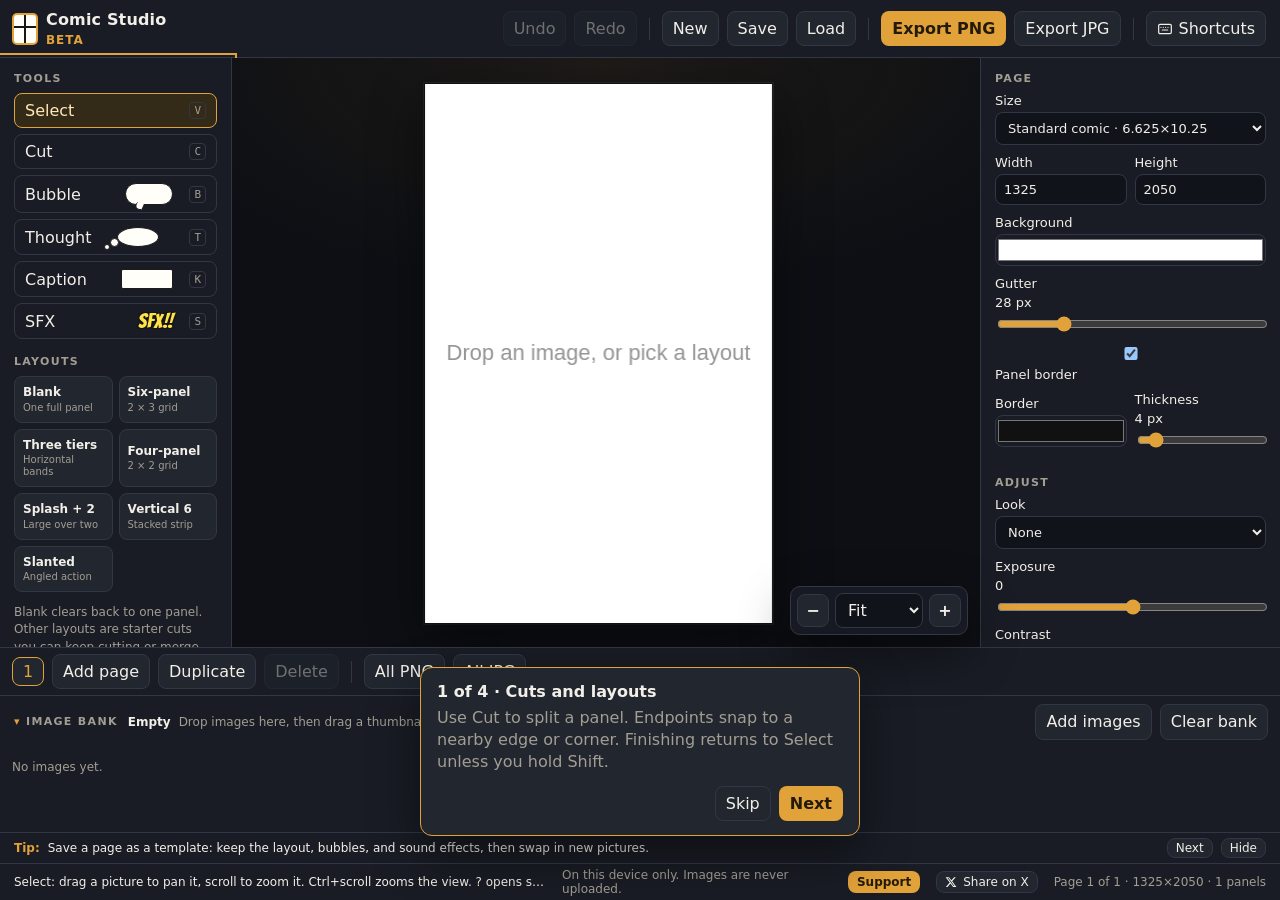
==== commit cbb45277: "Add page adjustments, print looks, and lettering finish controls. Exposure, contrast, highlights, sh" ====
--- a/comic-studio/index.html
+++ b/comic-studio/index.html
@@ -106,6 +106,37 @@
           <input id="border-width" type="range" min="0" max="40" step="1">
         </label>
       </div>
+      <h2>Adjust</h2>
+      <label>Look
+        <select id="grade-look">
+          <option value="none">None</option>
+          <option value="bw">Black and white</option>
+          <option value="pencil">Pencil</option>
+        </select>
+      </label>
+      <label>Exposure <span id="grade-exposure-val"></span>
+        <input id="grade-exposure" type="range" min="-100" max="100" step="1" value="0">
+      </label>
+      <label>Contrast <span id="grade-contrast-val"></span>
+        <input id="grade-contrast" type="range" min="-100" max="100" step="1" value="0">
+      </label>
+      <label>Highlights <span id="grade-highlights-val"></span>
+        <input id="grade-highlights" type="range" min="-100" max="100" step="1" value="0">
+      </label>
+      <label>Shadows <span id="grade-shadows-val"></span>
+        <input id="grade-shadows" type="range" min="-100" max="100" step="1" value="0">
+      </label>
+      <label>Saturation <span id="grade-saturation-val"></span>
+        <input id="grade-saturation" type="range" min="-100" max="100" step="1" value="0">
+      </label>
+      <label>Warmth <span id="grade-warmth-val"></span>
+        <input id="grade-warmth" type="range" min="-100" max="100" step="1" value="0">
+      </label>
+      <label>Tint <span id="grade-tint-val"></span>
+        <input id="grade-tint" type="range" min="-100" max="100" step="1" value="0">
+      </label>
+      <button type="button" id="grade-reset">Reset adjustments</button>
+      <p class="hint">These change the page art without rewriting your pictures. Halftone, below, screens the adjusted picture. Lettering is styled on its own.</p>
       <h2>Print</h2>
       <label class="check"><input id="dots-on" type="checkbox"> Halftone dots</label>
       <label>Dot size <span id="dots-size-val"></span>
@@ -114,7 +145,7 @@
       <label>Strength <span id="dots-strength-val"></span>
         <input id="dots-strength" type="range" min="0" max="100" step="1" value="85">
       </label>
-      <p class="hint">Color Ben-Day screen on the pictures. Dot size follows the tone. Gutters, borders, and lettering stay solid.</p>
+      <p class="hint">Color Ben-Day screen on the adjusted pictures. Dot size follows the tone. Lettering stays solid unless you turn on Halftone letters.</p>
       <h2>Selection</h2>
       <div id="sel-props"></div>
     </aside>
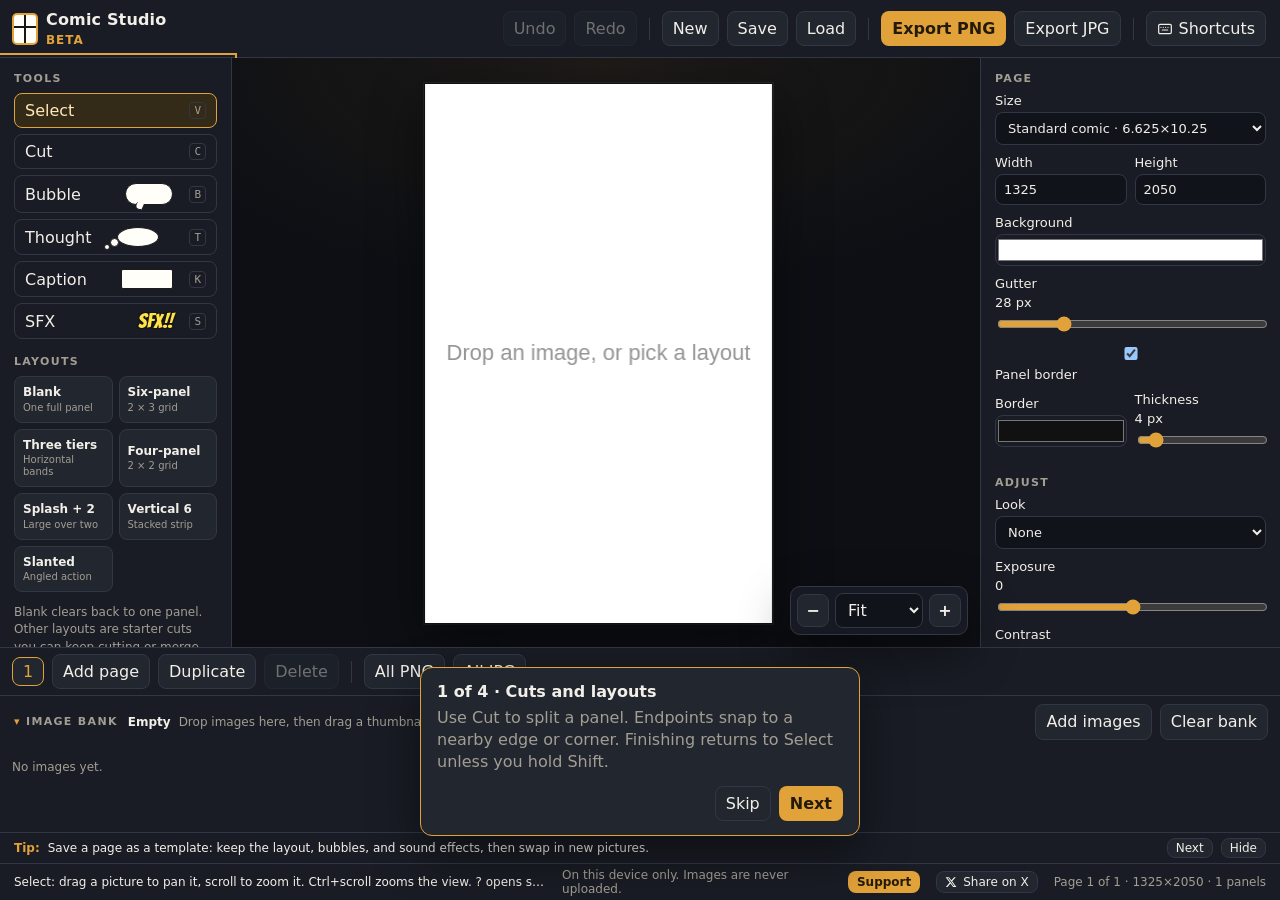
==== commit 5a55e086: "Serve the user site at besky.art. Add a root CNAME for GitHub Pages and point internal links at the " ====
--- a/comic-studio/index.html
+++ b/comic-studio/index.html
@@ -4,13 +4,13 @@
 <meta charset="utf-8">
 <meta name="viewport" content="width=device-width, initial-scale=1">
 <meta name="description" content="Comic Studio is a free comic page maker that runs entirely in your browser. Images stay on your device.">
-<link rel="canonical" href="https://beskartooth.github.io/comic-studio/">
+<link rel="canonical" href="https://besky.art/comic-studio/">
 <meta property="og:type" content="website">
 <meta property="og:site_name" content="Besky Art">
 <meta property="og:title" content="Comic Studio">
 <meta property="og:description" content="Free comic page maker that runs in your browser. Pictures stay on your device.">
-<meta property="og:url" content="https://beskartooth.github.io/comic-studio/">
-<meta property="og:image" content="https://beskartooth.github.io/comic-studio/og-image.png?v=1">
+<meta property="og:url" content="https://besky.art/comic-studio/">
+<meta property="og:image" content="https://besky.art/comic-studio/og-image.png?v=1">
 <meta property="og:image:width" content="1200">
 <meta property="og:image:height" content="630">
 <meta property="og:image:type" content="image/png">
@@ -20,7 +20,7 @@
 <meta name="twitter:creator" content="@ToothBeskar">
 <meta name="twitter:title" content="Comic Studio">
 <meta name="twitter:description" content="Free comic page maker that runs in your browser. Pictures stay on your device.">
-<meta name="twitter:image" content="https://beskartooth.github.io/comic-studio/og-image.png?v=1">
+<meta name="twitter:image" content="https://besky.art/comic-studio/og-image.png?v=1">
 <meta name="twitter:image:alt" content="Comic Studio: a cream comic page with panels, a speech bubble, and sound-effect lettering.">
 <meta http-equiv="Content-Security-Policy" content="default-src 'none'; script-src 'self'; style-src 'self' 'unsafe-inline'; font-src 'self'; img-src 'self' data: blob:; connect-src https://abacus.jasoncameron.dev; object-src 'none'; base-uri 'none'; form-action 'none'">
 <title>Comic Studio</title>
@@ -180,7 +180,7 @@
       <span id="status" role="status"></span>
       <span id="privacy">On this device only. Images are never uploaded.</span>
       <a class="share-x support-link" id="support" href="https://ko-fi.com/beskyart" target="_blank" rel="noopener noreferrer" aria-label="Support Besky on Ko-fi (opens in a new tab)">Support</a>
-      <a class="share-x" id="share-x" href="https://x.com/intent/tweet?text=Made%20a%20comic%20page%20in%20the%20browser.%20Pictures%20stay%20on%20your%20device.&amp;url=https%3A%2F%2Fbeskartooth.github.io%2Fcomic-studio%2F&amp;hashtags=MadeWithComicStudio" target="_blank" rel="noopener noreferrer" aria-label="Share Comic Studio on X (opens in a new tab)">
+      <a class="share-x" id="share-x" href="https://x.com/intent/tweet?text=Made%20a%20comic%20page%20in%20the%20browser.%20Pictures%20stay%20on%20your%20device.&amp;url=https%3A%2F%2Fbesky.art%2Fcomic-studio%2F&amp;hashtags=MadeWithComicStudio" target="_blank" rel="noopener noreferrer" aria-label="Share Comic Studio on X (opens in a new tab)">
         <svg viewBox="0 0 24 24" width="12" height="12" aria-hidden="true" focusable="false"><path fill="currentColor" d="M18.244 2.25h3.308l-7.227 8.26 8.502 11.24H16.17l-5.214-6.817L4.99 21.75H1.68l7.73-8.835L1.254 2.25H8.08l4.713 6.231zm-1.161 17.52h1.833L7.084 4.126H5.117z"/></svg>
         Share on X
       </a>
--- a/comic-studio/css/studio.css
+++ b/comic-studio/css/studio.css
@@ -334,6 +334,14 @@
   padding: 6px 8px;
 }
 
+#tools, #props, #pages, #top, #foot, .bank-bar {
+  -webkit-user-select: none;
+  user-select: none;
+}
+#props input, #props textarea, #editor {
+  -webkit-user-select: text;
+  user-select: text;
+}
 #props label, .field {
   display: grid;
   gap: 4px;
